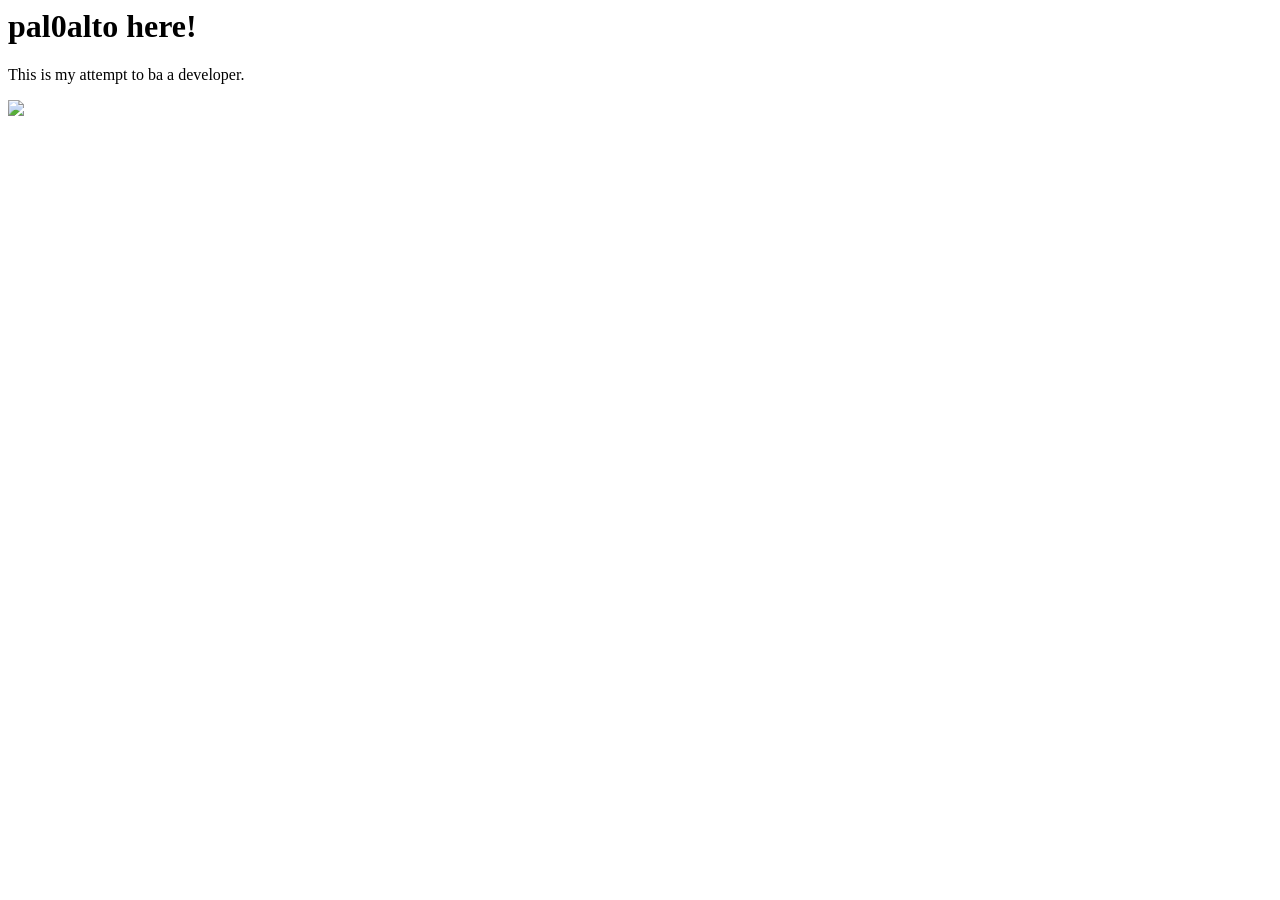
==== index.html @ 2228eb3c "Create index.html" ====
<html>
 
<body>
  <h1>pal0alto here!</h1>
  <p>This is my attempt to ba a developer.</p>
  <img src="https://content.codecademy.com/articles/github-pages-via-web-app/happy-ice-cream.gif" />
</body>
 
</html>
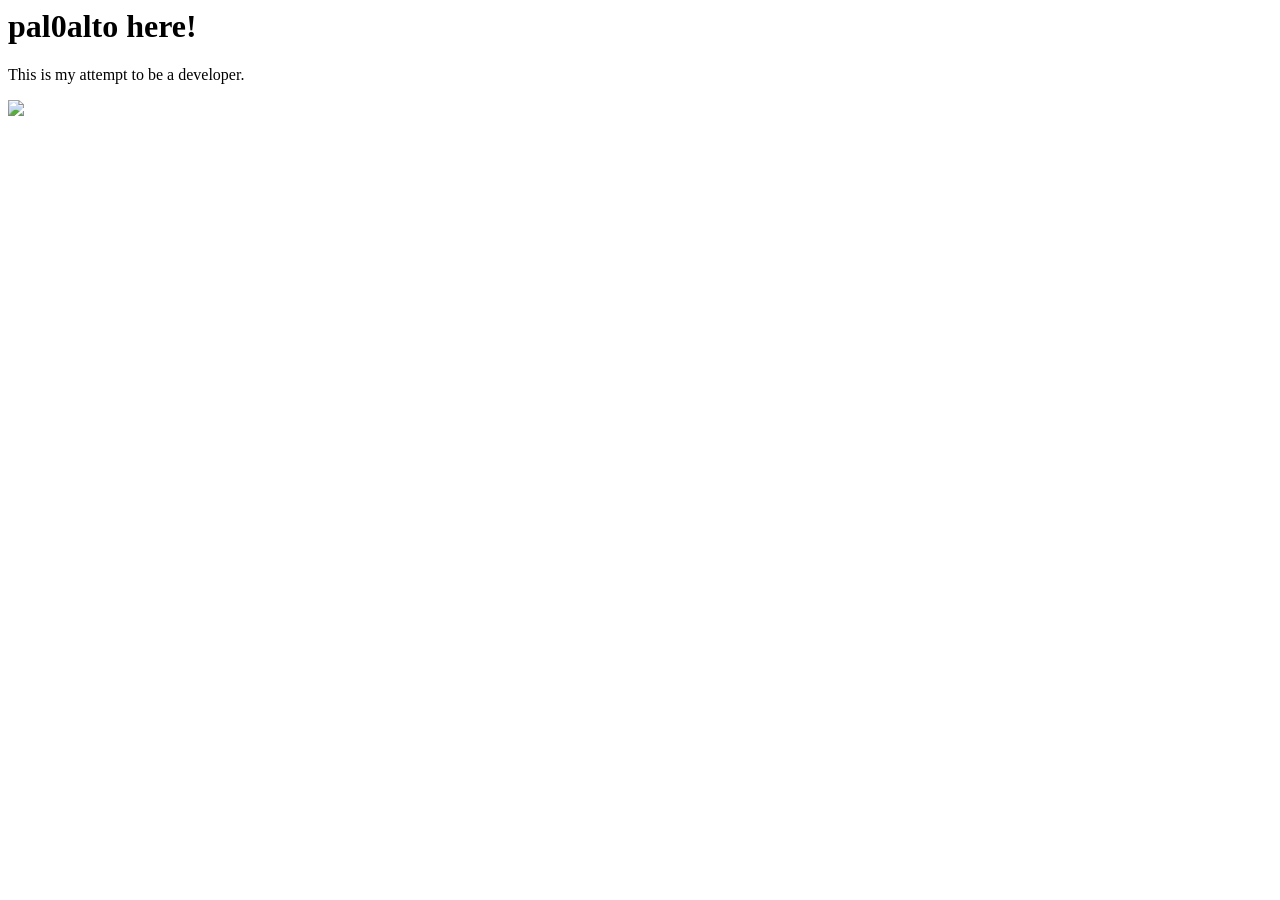
==== commit bd3a891d: "Update index.html" ====
--- a/index.html
+++ b/index.html
@@ -2,7 +2,7 @@
  
 <body>
   <h1>pal0alto here!</h1>
-  <p>This is my attempt to ba a developer.</p>
+  <p>This is my attempt to be a developer.</p>
   <img src="https://content.codecademy.com/articles/github-pages-via-web-app/happy-ice-cream.gif" />
 </body>
  
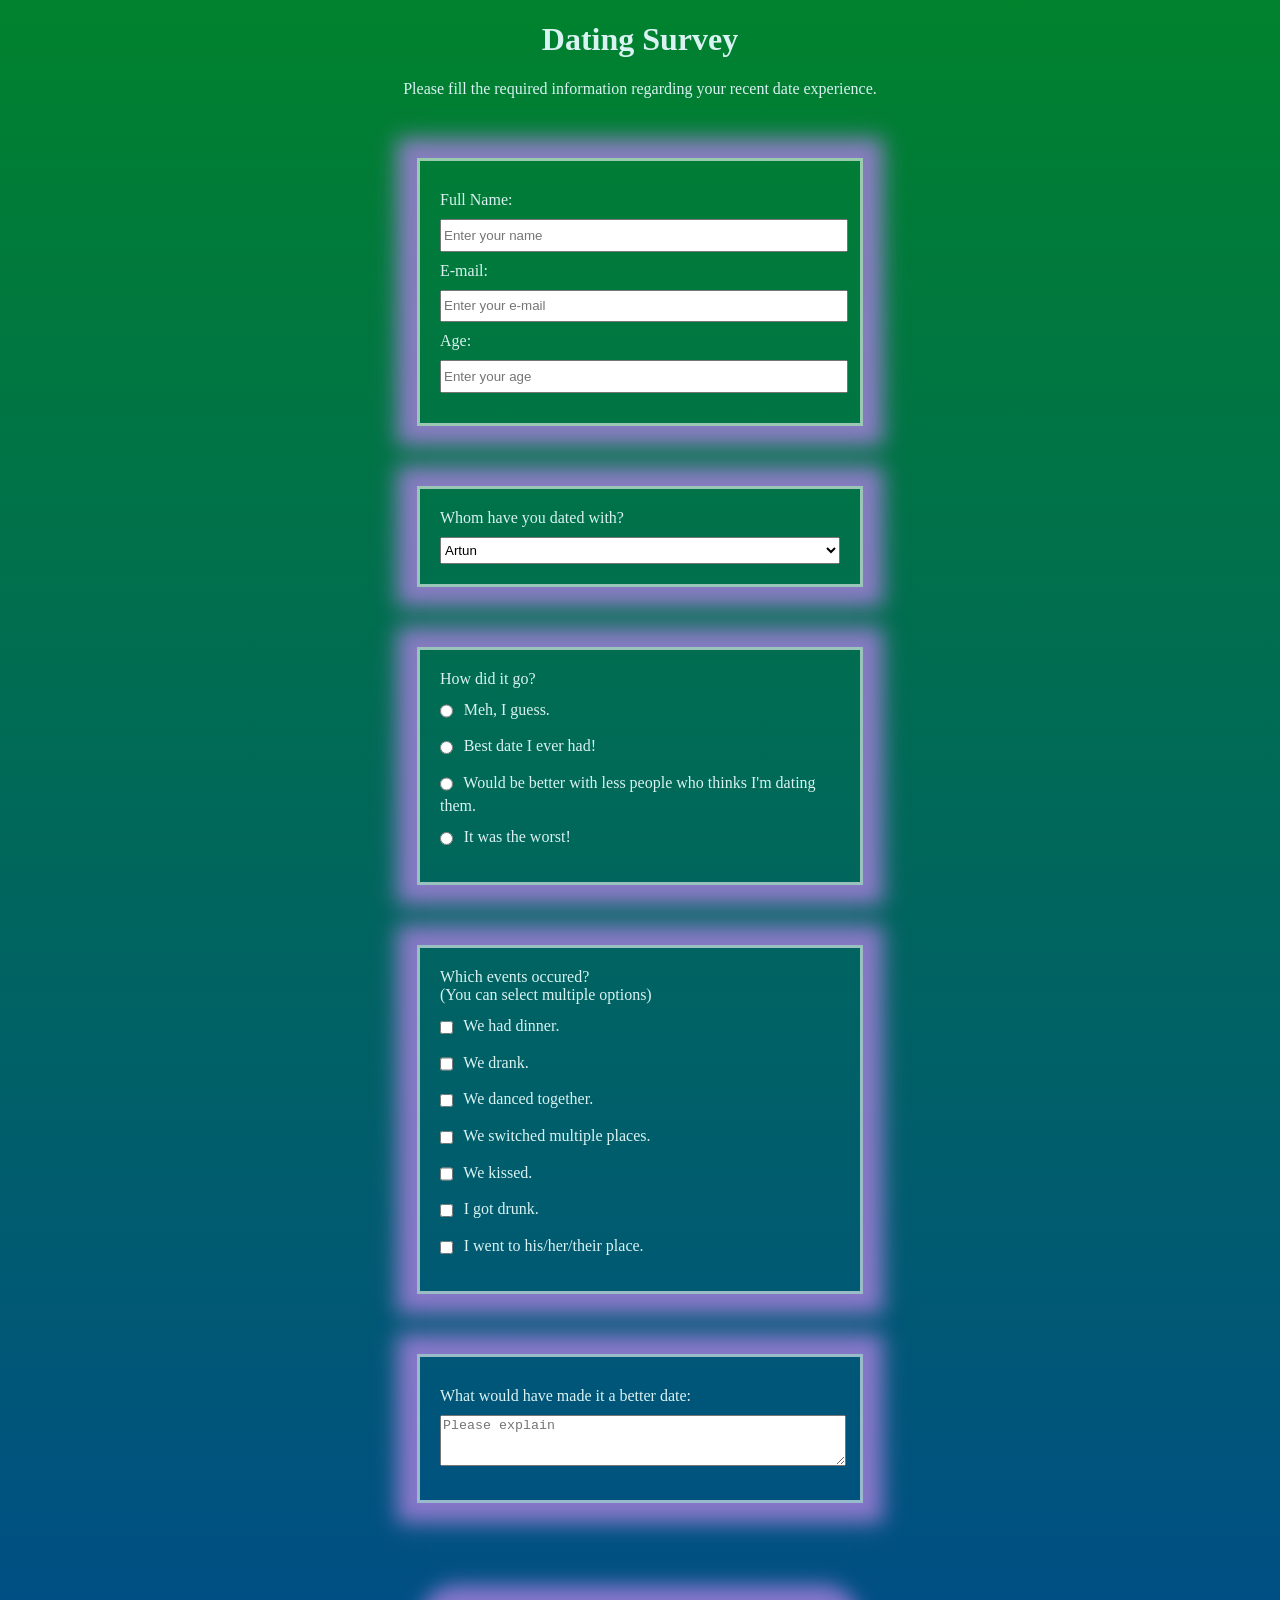
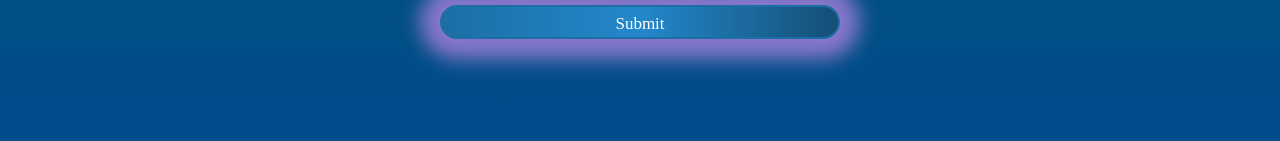
==== commit 4aaa1ac9: "Rename survey.html to index.html" ====
--- a/index.html
+++ b/index.html
@@ -1,9 +1,49 @@
+<!DOCTYPE html>
 <html>
- 
-<body>
-  <h1>pal0alto here!</h1>
-  <p>This is my attempt to be a developer.</p>
-  <img src="https://content.codecademy.com/articles/github-pages-via-web-app/happy-ice-cream.gif" />
-</body>
- 
+  <head>
+    <link rel="stylesheet" href="surveystyle.css">
+    <title>Dating Survey</title>
+  </head>
+  <body>
+    <h1 id="title">Dating Survey</h1>
+    <p id="description">Please fill the required information regarding your recent date experience.</p>
+    <form id="survey-form">
+    <fieldset class="personal">
+    <label id="name-label">Full Name: <input id="name" name="name" type="text" required placeholder="Enter your name"></label>
+    <label id="email-label">E-mail: <input id="email" name="email" type="email" required placeholder="Enter your e-mail"></label>
+    <label id="number-label">Age: <input id="number" name="number" type="number" min="0" max="120" required placeholder="Enter your age">
+    </fieldset>
+    <fieldset class="who">
+    Whom have you dated with?<select id="dropdown">
+      <option>Artun</option>
+      <option>Altuğ</option>
+      <option>R2</option>
+      <option>Some other guy</option>
+    </select>
+    </fieldset>
+    <fieldset class="how">
+      How did it go?
+      <label><input value="1" name="howa" type="radio" class="inline" /> Meh, I guess.</label>
+        <label><input value="2" name="howa" type="radio" class="inline" /> Best date I ever had!</label>
+        <input value="3" name="howa" type="radio" class="inline" /> Would be better with less people who thinks I'm dating them.</label>
+        <label><input value="4" name="howa" type="radio" class="inline" /> It was the worst!</label>
+    </fieldset>
+    <fieldset>
+      Which events occured? <br> (You can select multiple options)
+      <label><input value="1" name="what" type="checkbox" class="inline" /> We had dinner.</label>
+        <label><input value="2" name="what" type="checkbox" class="inline" /> We drank.</label>
+        <input value="3" name="what" type="checkbox" class="inline" /> We danced together.</label>
+        <label><input value="4" name="what" type="checkbox" class="inline" /> We switched multiple places.</label>
+        <label><input value="5" name="what" type="checkbox" class="inline" /> We kissed.</label>
+        <label><input value="6" name="what" type="checkbox" class="inline" /> I got drunk.</label>
+        <label><input value="7" name="what" type="checkbox" class="inline" /> I went to his/her/their place.</label>
+    </fieldset>
+    <fieldset>
+      <label>What would have made it a better date:
+          <textarea name="bio" rows="3" cols="30" placeholder="Please explain"></textarea>
+      </label>
+    </fieldset>
+    <input type="submit" id="submit" value="Submit">
+    </form>
+  </body>
 </html>
--- a/surveystyle.css
+++ b/surveystyle.css
@@ -0,0 +1,73 @@
+body {
+  background: linear-gradient(180deg, rgb(0, 130, 45), rgb(0, 75, 140));
+  color: hsl(180, 50%, 90%);
+  font-family: Tahoma;
+}
+
+h1, p {
+  text-align: center;
+}
+
+label {
+  display: block;
+  margin: 10px auto;
+}
+
+fieldset {
+  border: 3px solid rgba(255, 255, 255, 0.6);
+  margin: 60px auto;
+  width: 60%;
+  max-width: 400px;
+  padding: 20px;
+  box-shadow: 0px 0px 20px 20px rgba(160,126,216,0.85);
+}
+
+input,
+select,
+textarea {
+  margin: 10px 0 0 0;
+	width: 100%;
+  min-height: 2em;
+}
+
+.inline {
+  width: unset;
+  margin: 0 0.5em 0 0;
+  vertical-align: middle;
+}
+
+input[type="submit"] {
+  display: block;
+  width: 60%;
+  margin: 6em auto;
+  height: 2em;
+  min-width: 300px;
+}
+
+#submit {
+color: white;
+font-size: 17px;
+max-width: 400px;
+line-height: 17px;
+padding: 8px;
+border-radius: 20px;
+font-family: Tahoma, serif;
+font-weight: normal;
+text-decoration: none;
+font-style: normal;
+font-variant: normal;
+text-transform: none;
+background-image: linear-gradient(to right, rgb(28, 110, 164) 0%, rgb(35, 136, 203) 50%, rgb(20, 78, 117) 100%);
+box-shadow: rgba(160, 126, 216, 0.85) 0px 0px 20px 20px;
+border: 2px solid rgb(28, 110, 164);
+display: block;
+}
+#submit:hover {
+background: rgba(160, 126, 216, 0.85);
+box-shadow: rgba(160, 126, 216, 0.85) 0px 0px 0px 0px;
+transition: background 1s, box-shadow 1s;
+}
+#submit:active {
+background: white;
+transition: background 0.4s; 
+}
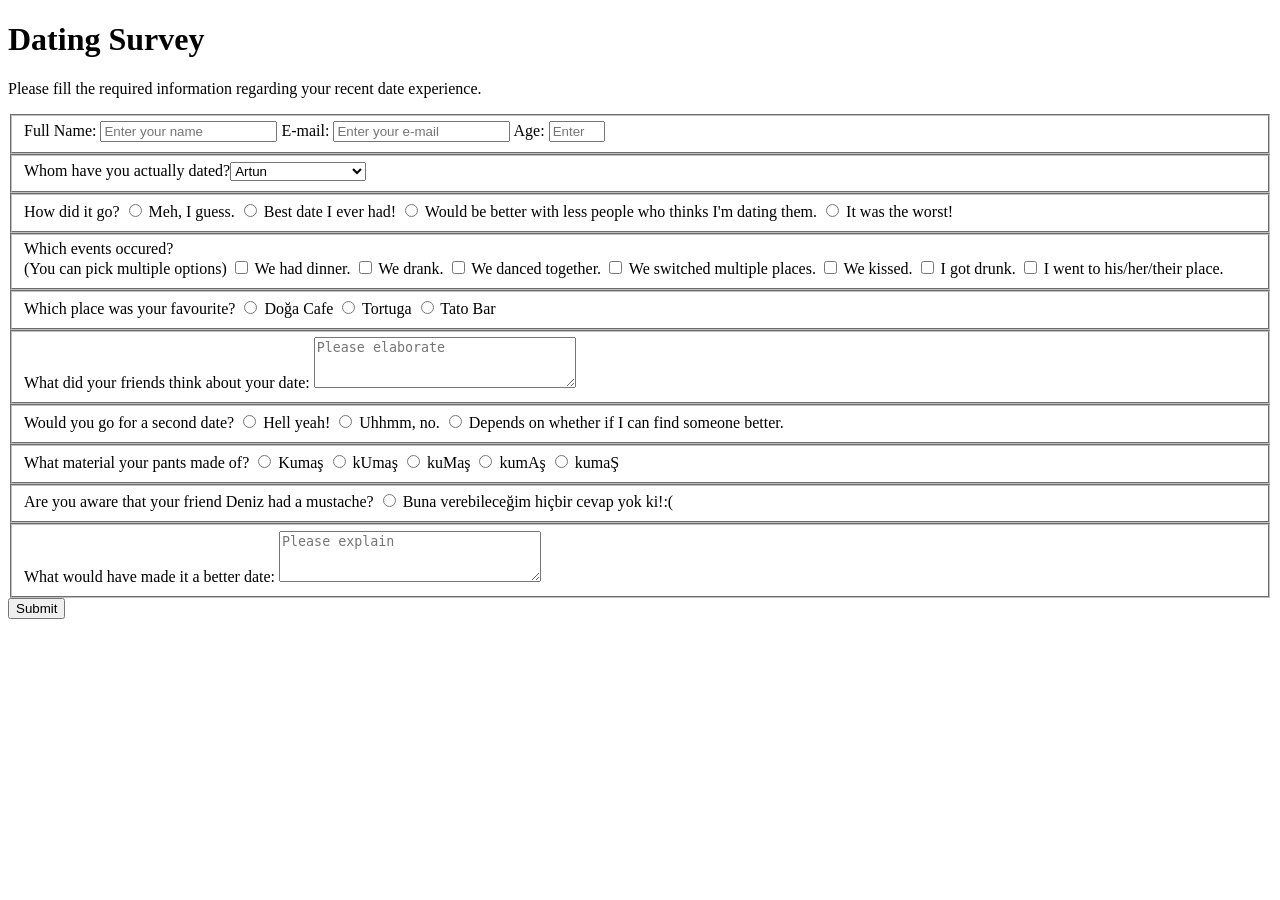
==== commit af1da51c: "Update index.html" ====
--- a/index.html
+++ b/index.html
@@ -1,8 +1,7 @@
 <!DOCTYPE html>
 <html>
   <head>
-    <link rel="stylesheet" href="surveystyle.css">
-    <title>Dating Survey</title>
+    <link rel="stylesheet" href="styles.css">
   </head>
   <body>
     <h1 id="title">Dating Survey</h1>
@@ -14,11 +13,11 @@
     <label id="number-label">Age: <input id="number" name="number" type="number" min="0" max="120" required placeholder="Enter your age">
     </fieldset>
     <fieldset class="who">
-    Whom have you dated with?<select id="dropdown">
+    Whom have you actually dated?<select id="dropdown">
       <option>Artun</option>
       <option>Altuğ</option>
       <option>R2</option>
-      <option>Some other guy</option>
+      <option>Some other person</option>
     </select>
     </fieldset>
     <fieldset class="how">
@@ -29,7 +28,7 @@
         <label><input value="4" name="howa" type="radio" class="inline" /> It was the worst!</label>
     </fieldset>
     <fieldset>
-      Which events occured? <br> (You can select multiple options)
+      Which events occured? <br> (You can pick multiple options)
       <label><input value="1" name="what" type="checkbox" class="inline" /> We had dinner.</label>
         <label><input value="2" name="what" type="checkbox" class="inline" /> We drank.</label>
         <input value="3" name="what" type="checkbox" class="inline" /> We danced together.</label>
@@ -38,10 +37,39 @@
         <label><input value="6" name="what" type="checkbox" class="inline" /> I got drunk.</label>
         <label><input value="7" name="what" type="checkbox" class="inline" /> I went to his/her/their place.</label>
     </fieldset>
+    <fieldset class="place">
+      Which place was your favourite?
+      <label><input value="1" name="place" type="radio" class="inline" /> Doğa Cafe</label>
+        <label><input value="2" name="place" type="radio" class="inline" /> Tortuga</label>
+        <label><input value="3" name="place" type="radio" class="inline" /> Tato Bar</label>
+    </fieldset>
+    <fieldset>
+      <label>What did your friends think about your date:
+          <textarea name="bio" rows="3" cols="30" placeholder="Please elaborate"></textarea>
+			  </label>
+    </fieldset>
+    <fieldset class="second">
+      Would you go for a second date?
+      <label><input value="1" name="second" type="radio" class="inline" /> Hell yeah!</label>
+        <label><input value="2" name="second" type="radio" class="inline" /> Uhhmm, no.</label>
+        <label><input value="3" name="second" type="radio" class="inline" /> Depends on whether if I can find someone better.</label>
+    </fieldset>
+    <fieldset class="material">
+      What material your pants made of?
+      <label><input value="1" name="material" type="radio" class="inline" /> Kumaş</label>
+        <label><input value="2" name="material" type="radio" class="inline" /> kUmaş</label>
+        <label><input value="3" name="material" type="radio" class="inline" /> kuMaş</label>
+        <label><input value="4" name="material" type="radio" class="inline" /> kumAş</label>
+        <label><input value="5" name="material" type="radio" class="inline" /> kumaŞ</label>
+    </fieldset>
+    <fieldset class="mustache">
+      Are you aware that your friend Deniz had a mustache?
+      <label><input value="1" name="mustache" type="radio" class="inline" /> Buna verebileceğim hiçbir cevap yok ki!:(</label>
+    </fieldset>
     <fieldset>
       <label>What would have made it a better date:
           <textarea name="bio" rows="3" cols="30" placeholder="Please explain"></textarea>
-      </label>
+			  </label>
     </fieldset>
     <input type="submit" id="submit" value="Submit">
     </form>
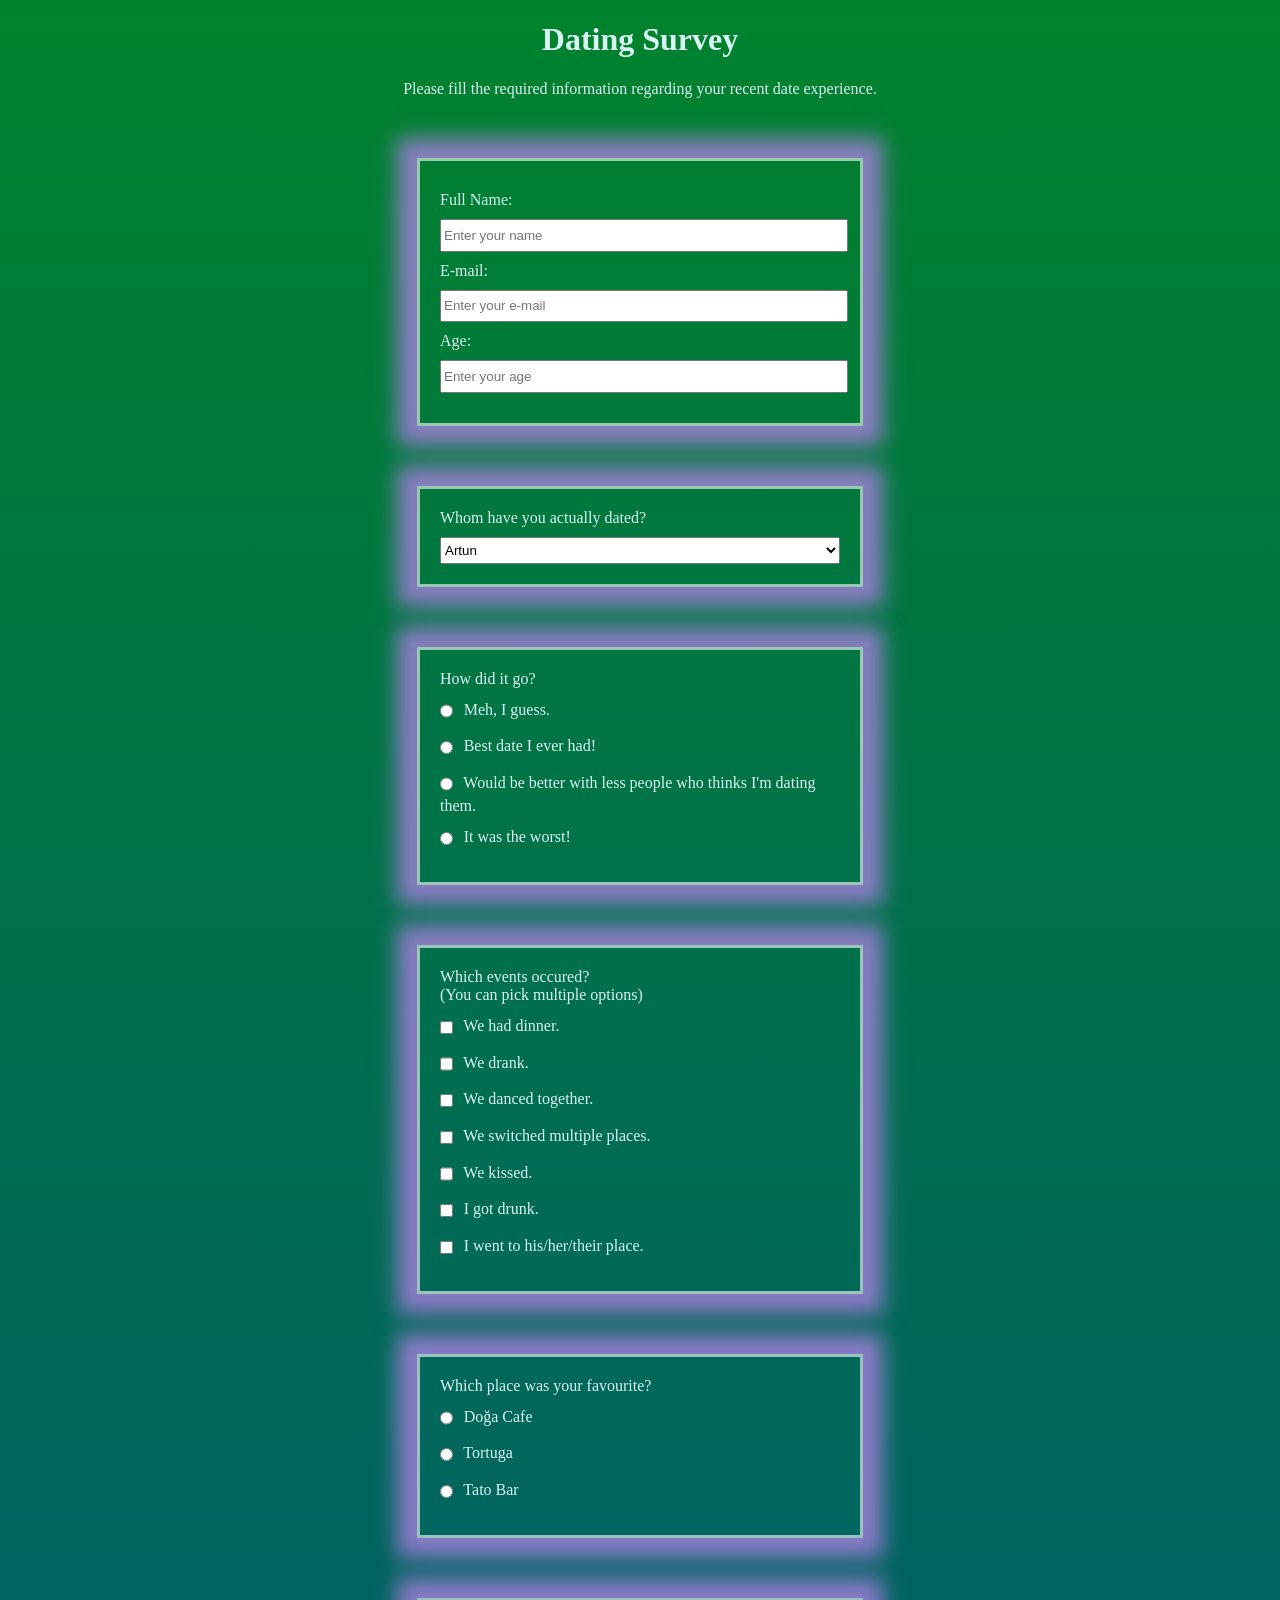
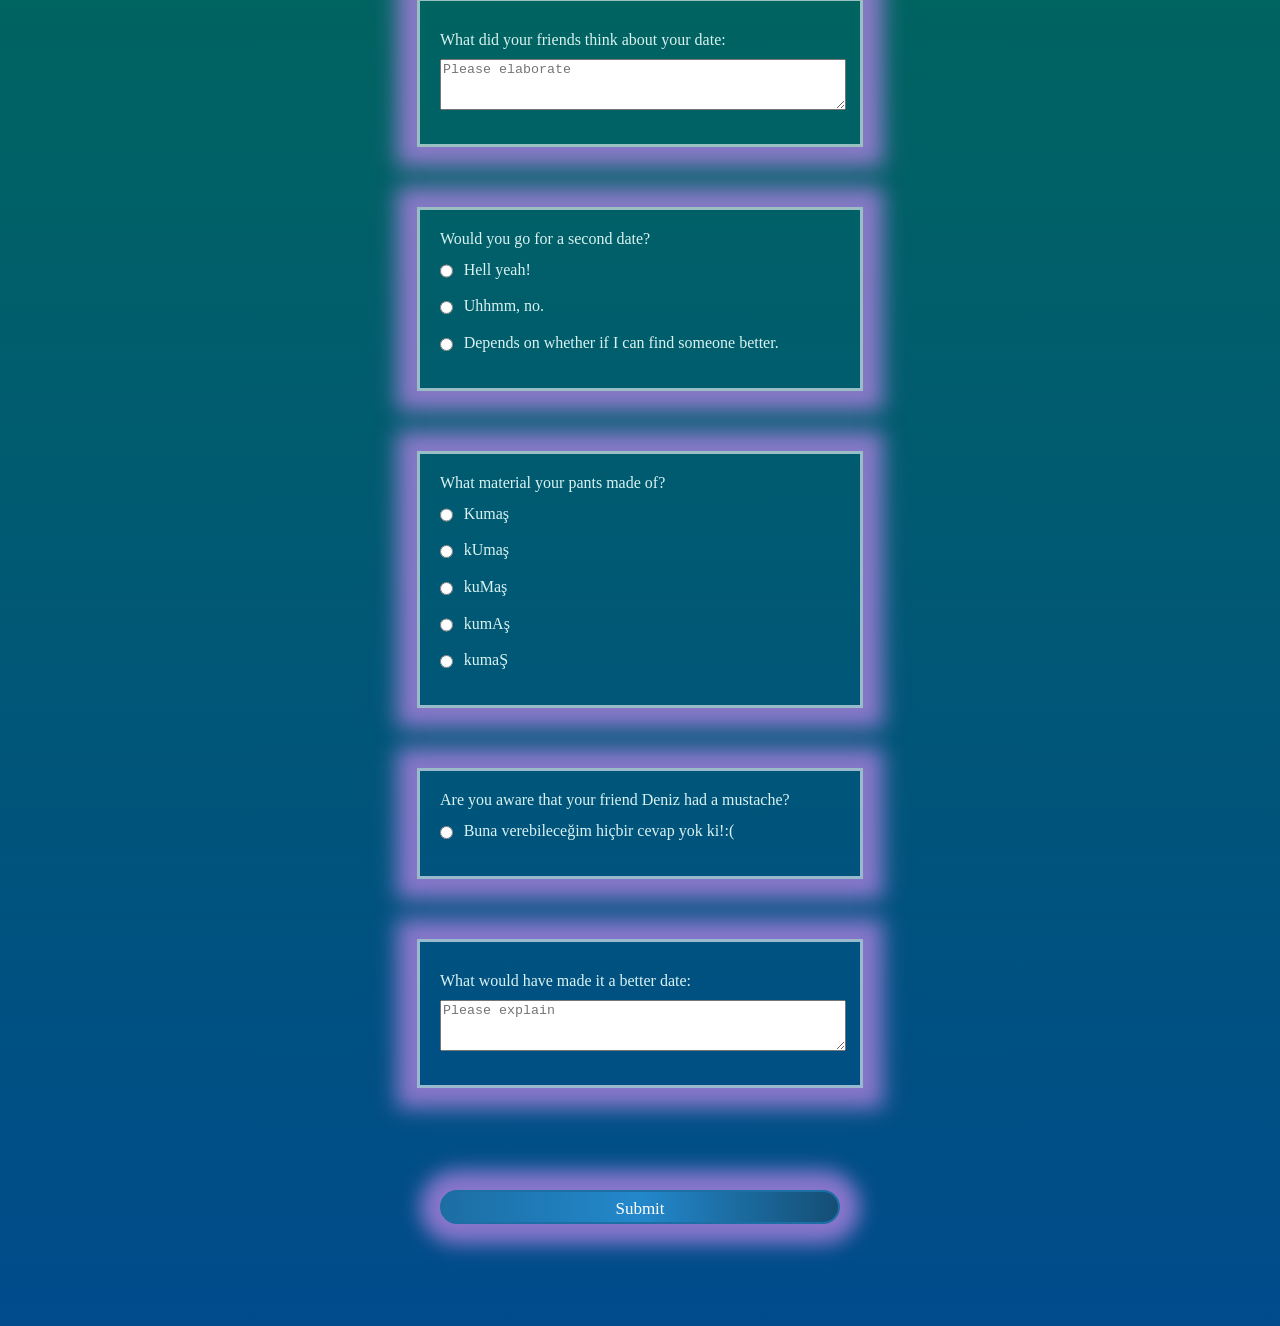
==== commit d962ff19: "Update index.html" ====
--- a/index.html
+++ b/index.html
@@ -1,7 +1,7 @@
 <!DOCTYPE html>
 <html>
   <head>
-    <link rel="stylesheet" href="styles.css">
+    <link rel="stylesheet" href="surveystyle.css">
   </head>
   <body>
     <h1 id="title">Dating Survey</h1>
--- a/surveystyle.css
+++ b/surveystyle.css
@@ -0,0 +1,73 @@
+body {
+  background: linear-gradient(180deg, rgb(0, 130, 45), rgb(0, 75, 140));
+  color: hsl(180, 50%, 90%);
+  font-family: Tahoma;
+}
+
+h1, p {
+  text-align: center;
+}
+
+label {
+  display: block;
+  margin: 10px auto;
+}
+
+fieldset {
+  border: 3px solid rgba(255, 255, 255, 0.6);
+  margin: 60px auto;
+  width: 60%;
+  max-width: 400px;
+  padding: 20px;
+  box-shadow: 0px 0px 20px 20px rgba(160,126,216,0.85);
+}
+
+input,
+select,
+textarea {
+  margin: 10px 0 0 0;
+	width: 100%;
+  min-height: 2em;
+}
+
+.inline {
+  width: unset;
+  margin: 0 0.5em 0 0;
+  vertical-align: middle;
+}
+
+input[type="submit"] {
+  display: block;
+  width: 60%;
+  margin: 6em auto;
+  height: 2em;
+  min-width: 300px;
+}
+
+#submit {
+color: white;
+font-size: 17px;
+max-width: 400px;
+line-height: 17px;
+padding: 8px;
+border-radius: 20px;
+font-family: Tahoma, serif;
+font-weight: normal;
+text-decoration: none;
+font-style: normal;
+font-variant: normal;
+text-transform: none;
+background-image: linear-gradient(to right, rgb(28, 110, 164) 0%, rgb(35, 136, 203) 50%, rgb(20, 78, 117) 100%);
+box-shadow: rgba(160, 126, 216, 0.85) 0px 0px 20px 20px;
+border: 2px solid rgb(28, 110, 164);
+display: block;
+}
+#submit:hover {
+background: rgba(160, 126, 216, 0.85);
+box-shadow: rgba(160, 126, 216, 0.85) 0px 0px 0px 0px;
+transition: background 1s, box-shadow 1s;
+}
+#submit:active {
+background: white;
+transition: background 0.4s; 
+}
